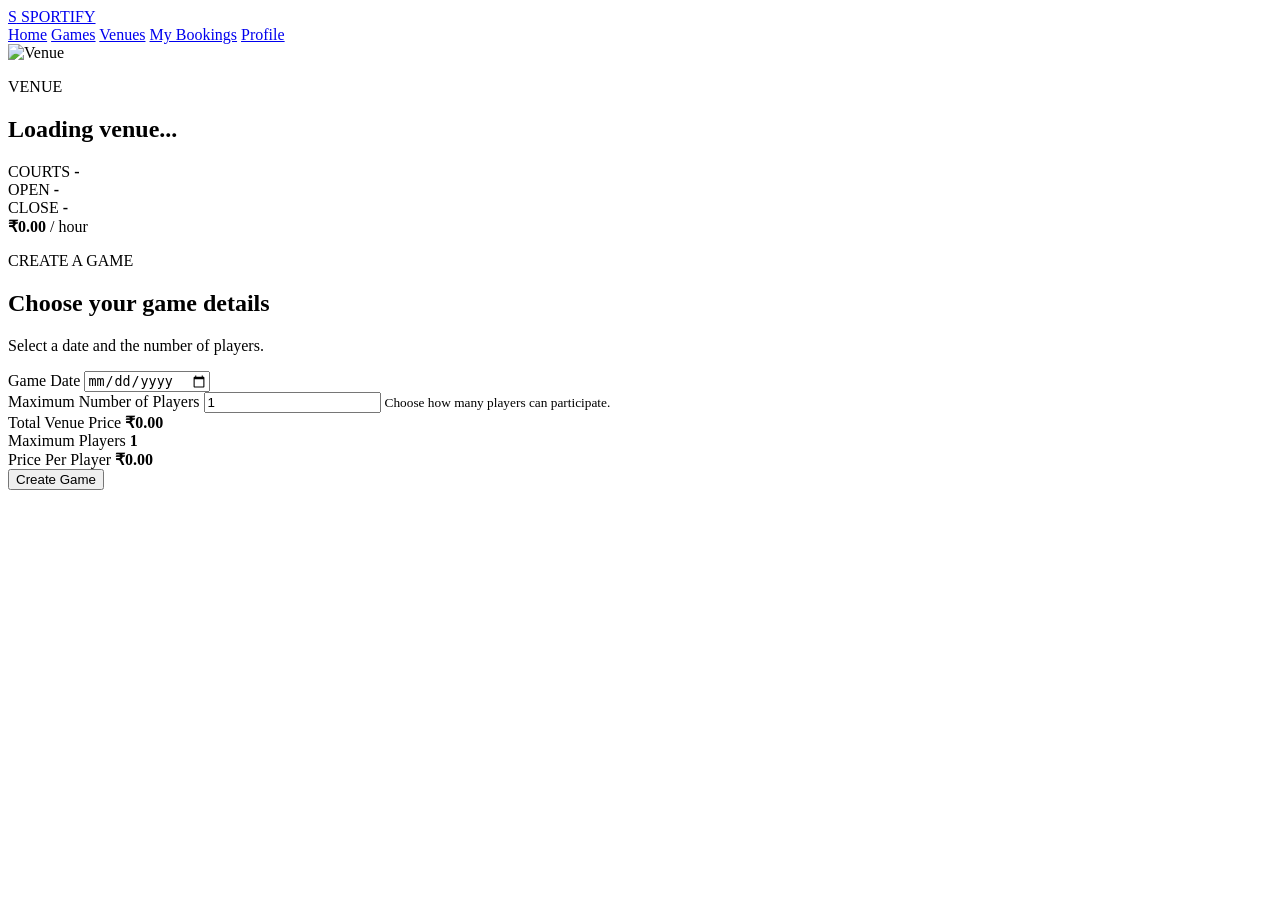
==== Frontend/booking.html @ 76d5d8bf "added vanue page dynamically and mage games and displaying it in games page" ====
<!DOCTYPE html>
<html lang="en">
<head>
    <meta charset="UTF-8">
    <meta name="viewport" content="width=device-width, initial-scale=1.0">

    <title>Book Venue | Sportify</title>

    <link rel="stylesheet" href="../css/booking.css">
</head>

<body>

    <!-- NAVBAR -->
    <header class="navbar">
        <a href="../index.html" class="logo">
            <span class="logo-mark">S</span>
            SPORTIFY
        </a>

        <nav class="nav-links">
            <a href="../index.html">Home</a>
            <a href="./games.html">Games</a>
            <a href="./venue.html">Venues</a>
            <a href="./bookings.html">My Bookings</a>
            <a href="./profile.html">Profile</a>
        </nav>
    </header>

    <!-- BOOKING PAGE -->
    <main class="booking-page">

        <!-- VENUE INFORMATION -->
        <section class="venue-detail">

            <div class="venue-image-container">
                <img id="venueImage" src="" alt="Venue">
            </div>

            <div class="venue-info">

                <p class="section-label">VENUE</p>

                <h1 id="venueName">Loading venue...</h1>

                <p id="venueLocation" class="venue-location"></p>

                <p id="venueSport" class="venue-sport"></p>

                <p id="venueDescription" class="venue-description"></p>

                <div class="venue-meta">
                    <div>
                        <span>COURTS</span>
                        <strong id="venueCourts">-</strong>
                    </div>

                    <div>
                        <span>OPEN</span>
                        <strong id="venueOpening">-</strong>
                    </div>

                    <div>
                        <span>CLOSE</span>
                        <strong id="venueClosing">-</strong>
                    </div>
                </div>

                <div class="venue-price">
                    <strong>₹<span id="venuePrice">0.00</span></strong>
                    <span>/ hour</span>
                </div>

            </div>

        </section>

        <!-- BOOKING FORM -->
        <section class="booking-section">

            <div class="booking-header">
                <p class="section-label">CREATE A GAME</p>
                <h2>Choose your game details</h2>
                <p>Select a date and the number of players.</p>
            </div>

            <form id="bookingForm" class="booking-form">

                <div class="form-group">
                    <label for="bookingDate">Game Date</label>

                    <input
                        type="date"
                        id="bookingDate"
                        name="bookingDate"
                        required
                    >
                </div>

                <div class="form-group">
                    <label for="playerCount">
                        Maximum Number of Players
                    </label>

                    <input
                        type="number"
                        id="playerCount"
                        name="playerCount"
                        min="1"
                        value="1"
                        required
                    >

                    <small id="playerLimit">
                        Choose how many players can participate.
                    </small>
                </div>

                <!-- PRICE SUMMARY -->
                <div class="booking-summary">

                    <div>
                        <span>Total Venue Price</span>
                        <strong id="sessionPrice">₹0.00</strong>
                    </div>

                    <div>
                        <span>Maximum Players</span>
                        <strong id="summaryPlayers">1</strong>
                    </div>

                    <div>
                        <span>Price Per Player</span>
                        <strong id="pricePerPlayer">₹0.00</strong>
                    </div>

                </div>

                <button
                    type="submit"
                    class="confirm-booking-btn"
                >
                    Create Game
                </button>

            </form>

        </section>

    </main>

    <!-- Load JavaScript once, after the page content -->
    <script src="../Backend/booking.js" defer></script>

</body>
</html>
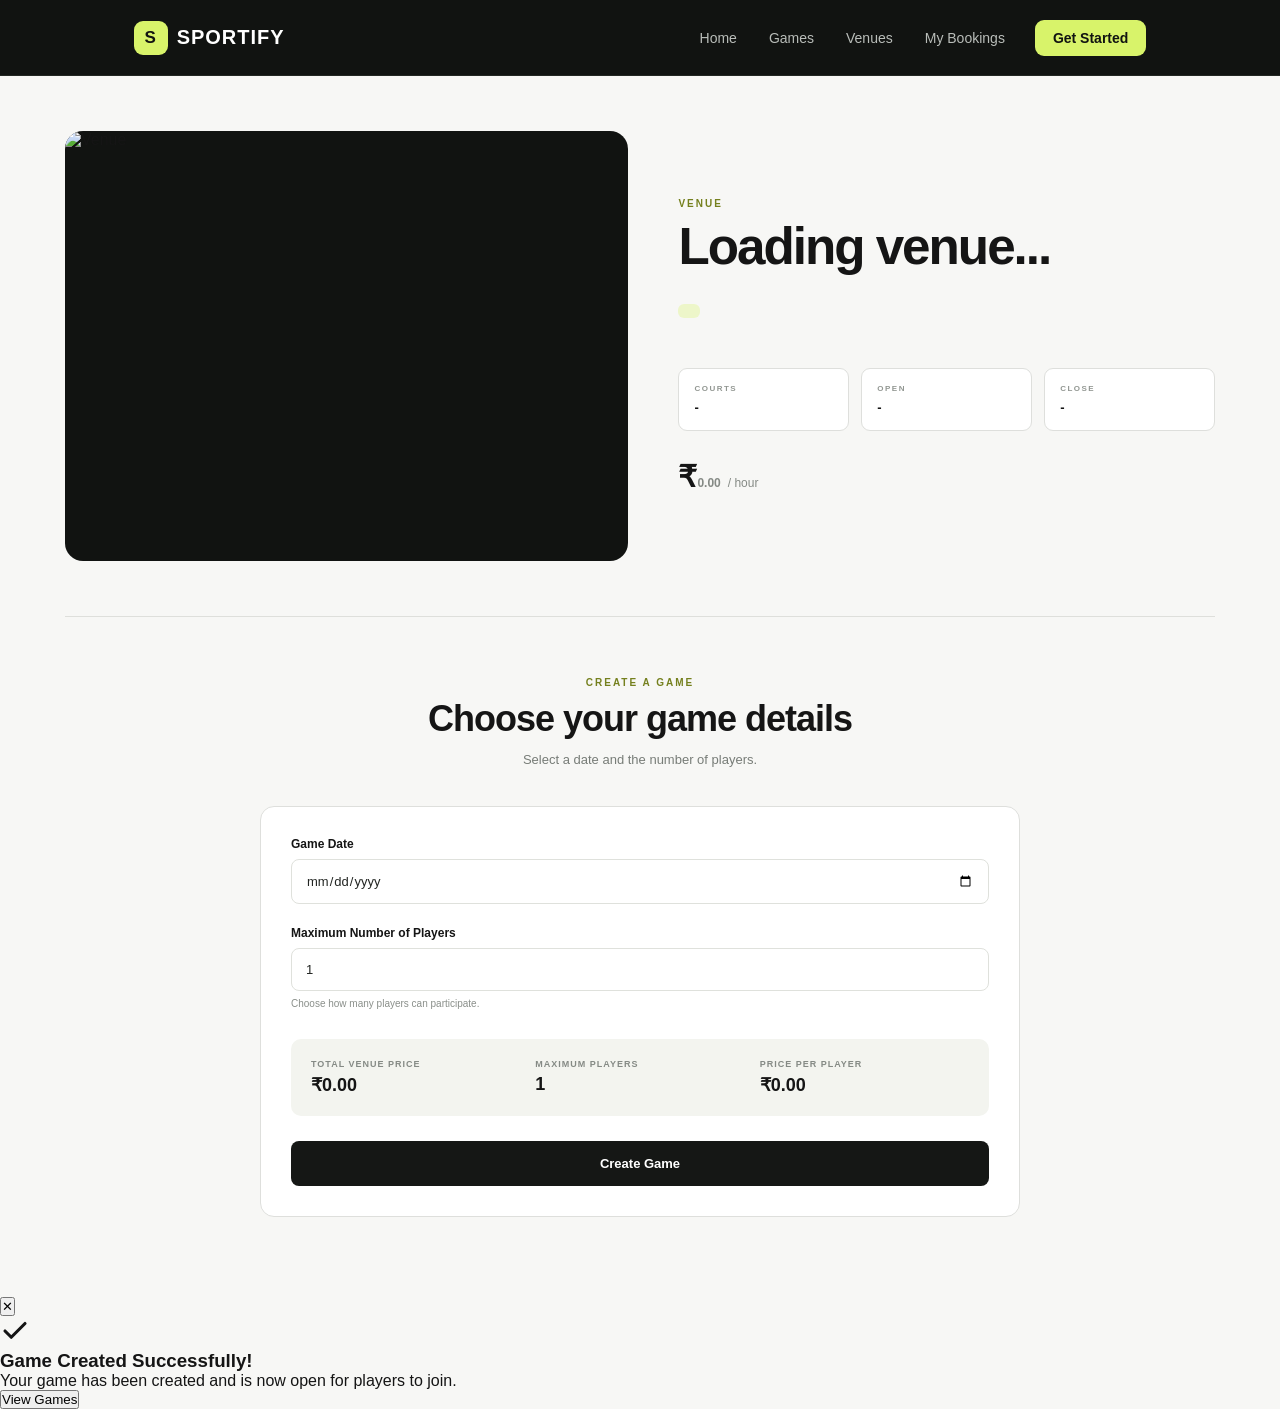
==== commit 15d218f2: "polished css and made navbar same in every page and fixed routing" ====
--- a/Frontend/booking.html
+++ b/Frontend/booking.html
@@ -1,31 +1,49 @@
-
 <!DOCTYPE html>
 <html lang="en">
+
 <head>
     <meta charset="UTF-8">
     <meta name="viewport" content="width=device-width, initial-scale=1.0">
 
     <title>Book Venue | Sportify</title>
 
-    <link rel="stylesheet" href="../css/booking.css">
+    <link rel="stylesheet" href="../CSS/booking.css">
+    <link rel="stylesheet" href="../CSS/navbar.css">
+    <script src="../Backend/app.js" defer></script>
 </head>
 
 <body>
 
     <!-- NAVBAR -->
     <header class="navbar">
-        <a href="../index.html" class="logo">
-            <span class="logo-mark">S</span>
-            SPORTIFY
-        </a>
+        <div class="nav-container">
+            <a href="../index.html" class="logo">
+                <span class="logo-mark">S</span>
+                <span>SPORTIFY</span>
+            </a>
 
-        <nav class="nav-links">
-            <a href="../index.html">Home</a>
-            <a href="./games.html">Games</a>
-            <a href="./venue.html">Venues</a>
-            <a href="./bookings.html">My Bookings</a>
-            <a href="./profile.html">Profile</a>
-        </nav>
+            <nav class="nav-links">
+                <a href="../index.html">Home</a>
+                <a href="./games.html">Games</a>
+                <a href="./venue.html">Venues</a>
+                <a href="./myBookings.html">My Bookings</a>
+            </nav>
+
+            <div class="nav-actions" id="authActions">
+                <div id="loggedOutActions">
+                    <a href="./role.html" class="btn btn-primary nav-btn">
+                        Get Started
+                    </a>
+                </div>
+
+                <div id="loggedInActions" style="display: none;">
+                    <a href="./profile.html" class="welcome-link">
+                        <span class="welcome-label">Welcome</span>
+                        <span class="welcome-name"></span>
+                    </a>
+                </div>
+            </div>
+        </div>
     </header>
 
     <!-- BOOKING PAGE -->
@@ -90,12 +108,7 @@
                 <div class="form-group">
                     <label for="bookingDate">Game Date</label>
 
-                    <input
-                        type="date"
-                        id="bookingDate"
-                        name="bookingDate"
-                        required
-                    >
+                    <input type="date" id="bookingDate" name="bookingDate" required>
                 </div>
 
                 <div class="form-group">
@@ -103,14 +116,7 @@
                         Maximum Number of Players
                     </label>
 
-                    <input
-                        type="number"
-                        id="playerCount"
-                        name="playerCount"
-                        min="1"
-                        value="1"
-                        required
-                    >
+                    <input type="number" id="playerCount" name="playerCount" min="1" value="1" required>
 
                     <small id="playerLimit">
                         Choose how many players can participate.
@@ -137,10 +143,7 @@
 
                 </div>
 
-                <button
-                    type="submit"
-                    class="confirm-booking-btn"
-                >
+                <button type="submit" class="confirm-booking-btn">
                     Create Game
                 </button>
 
@@ -154,4 +157,23 @@
     <script src="../Backend/booking.js" defer></script>
 
 </body>
+
+</html> <button type="button" class="sportify-popup-close" id="bookingPopupClose">✕</button>
+<div class="sportify-popup-icon-wrap success" id="bookingPopupIcon">
+    <svg width="30" height="30" viewBox="0 0 24 24" fill="none" stroke="currentColor" stroke-width="2.5"
+        stroke-linecap="round" stroke-linejoin="round">
+        <path d="M20 6L9 17l-5-5" />
+    </svg>
+</div>
+<h3 class="sportify-popup-title" id="bookingPopupTitle">Game Created Successfully!</h3>
+<p class="sportify-popup-message" id="bookingPopupMessage">Your game has been created and is now open for players to
+    join.</p>
+<div class="sportify-popup-actions">
+    <button type="button" class="sportify-popup-btn" id="bookingPopupBtn">View Games</button>
+</div>
+</div>
+</div>
+
+</body>
+
 </html>
--- a/CSS/booking.css
+++ b/CSS/booking.css
@@ -0,0 +1,589 @@
+/* ================= RESET ================= */
+
+* {
+    margin: 0;
+    padding: 0;
+    box-sizing: border-box;
+}
+
+body {
+    font-family: "DM Sans", sans-serif;
+    background: #f7f7f5;
+    color: #151515;
+}
+
+a {
+    text-decoration: none;
+    color: inherit;
+}
+
+button,
+input,
+select {
+    font-family: inherit;
+}
+
+
+/* ================= NAVBAR ================= */
+
+.navbar {
+    height: 72px;
+
+    padding: 0 7%;
+
+    display: flex;
+    align-items: center;
+    justify-content: space-between;
+
+    background: #111311;
+    color: #ffffff;
+}
+
+.logo {
+    display: flex;
+    align-items: center;
+    gap: 9px;
+
+    font-family: "Space Grotesk", sans-serif;
+    font-size: 19px;
+    font-weight: 700;
+    letter-spacing: 1px;
+}
+
+.logo-mark {
+    width: 34px;
+    height: 34px;
+
+    display: grid;
+    place-items: center;
+
+    border-radius: 9px;
+
+    background: #d8f36a;
+    color: #111311;
+
+    font-size: 17px;
+}
+
+.nav-links {
+    display: flex;
+    align-items: center;
+    gap: 28px;
+
+    font-size: 13px;
+}
+
+.nav-links a {
+    color: #c8ccc7;
+
+    transition: color 0.2s ease;
+}
+
+.nav-links a:hover {
+    color: #d8f36a;
+}
+
+
+/* ================= PAGE ================= */
+
+.booking-page {
+    width: min(1150px, 90%);
+
+    margin: 55px auto 80px;
+}
+
+
+/* ================= VENUE DETAILS ================= */
+
+.venue-detail {
+    display: grid;
+    grid-template-columns: 1.05fr 1fr;
+
+    gap: 50px;
+
+    padding-bottom: 55px;
+
+    border-bottom: 1px solid #dedfdb;
+}
+
+.venue-image-container {
+    min-height: 430px;
+
+    overflow: hidden;
+
+    border-radius: 18px;
+
+    background: #111311;
+
+    display: flex;
+    align-items: center;
+    justify-content: center;
+}
+
+.venue-image-container img {
+    width: 100%;
+    height: 100%;
+
+    min-height: 430px;
+
+    object-fit: cover;
+}
+
+.venue-info {
+    display: flex;
+    flex-direction: column;
+    justify-content: center;
+}
+
+.section-label {
+    color: #75801e;
+
+    font-size: 10px;
+    font-weight: 800;
+
+    letter-spacing: 2px;
+}
+
+.venue-info h1 {
+    margin-top: 12px;
+
+    font-family: "Space Grotesk", sans-serif;
+
+    font-size: clamp(38px, 4vw, 58px);
+
+    line-height: 1;
+
+    letter-spacing: -2px;
+}
+
+.venue-location {
+    margin-top: 15px;
+
+    color: #6f746f;
+
+    font-size: 14px;
+}
+
+.venue-sport {
+    width: fit-content;
+
+    margin-top: 16px;
+    padding: 7px 11px;
+
+    border-radius: 6px;
+
+    background: #edf6c9;
+    color: #617d17;
+
+    font-size: 10px;
+    font-weight: 800;
+
+    letter-spacing: 1px;
+    text-transform: uppercase;
+}
+
+.venue-description {
+    max-width: 520px;
+
+    margin-top: 20px;
+
+    color: #777c77;
+
+    font-size: 13px;
+    line-height: 1.7;
+}
+
+
+/* ================= VENUE META ================= */
+
+.venue-meta {
+    display: grid;
+    grid-template-columns: repeat(3, 1fr);
+
+    gap: 12px;
+
+    margin-top: 30px;
+}
+
+.venue-meta div {
+    padding: 15px;
+
+    border: 1px solid #dedfdc;
+    border-radius: 9px;
+
+    background: #ffffff;
+}
+
+.venue-meta span {
+    display: block;
+
+    color: #929792;
+
+    font-size: 8px;
+    font-weight: 800;
+
+    letter-spacing: 1.5px;
+}
+
+.venue-meta strong {
+    display: block;
+
+    margin-top: 7px;
+
+    font-size: 13px;
+}
+
+
+/* ================= PRICE ================= */
+
+.venue-price {
+    margin-top: 28px;
+
+    display: flex;
+    align-items: baseline;
+    gap: 7px;
+}
+
+.venue-price strong {
+    font-family: "Space Grotesk", sans-serif;
+
+    font-size: 30px;
+}
+
+.venue-price span {
+    color: #858a85;
+
+    font-size: 12px;
+}
+
+
+/* ================= BOOKING SECTION ================= */
+
+.booking-section {
+    width: min(760px, 100%);
+
+    margin: 60px auto 0;
+}
+
+.booking-header {
+    text-align: center;
+}
+
+.booking-header h2 {
+    margin-top: 10px;
+
+    font-family: "Space Grotesk", sans-serif;
+
+    font-size: 36px;
+
+    letter-spacing: -1px;
+}
+
+.booking-header > p:last-child {
+    max-width: 500px;
+
+    margin: 10px auto 0;
+
+    color: #777c77;
+
+    font-size: 13px;
+    line-height: 1.6;
+}
+
+
+/* ================= FORM ================= */
+
+.booking-form {
+    margin-top: 35px;
+
+    padding: 30px;
+
+    border: 1px solid #dedfdc;
+    border-radius: 14px;
+
+    background: #ffffff;
+}
+
+.form-group {
+    margin-bottom: 22px;
+}
+
+.form-group label {
+    display: block;
+
+    margin-bottom: 8px;
+
+    font-size: 12px;
+    font-weight: 700;
+}
+
+.form-group input,
+.form-group select {
+    width: 100%;
+
+    padding: 13px 14px;
+
+    border: 1px solid #dfe1dc;
+    border-radius: 8px;
+
+    outline: none;
+
+    background: #ffffff;
+
+    color: #222522;
+
+    font-size: 13px;
+
+    transition:
+        border-color 0.2s ease,
+        box-shadow 0.2s ease;
+}
+
+.form-group input:focus,
+.form-group select:focus {
+    border-color: #9eb53d;
+
+    box-shadow: 0 0 0 3px rgba(216, 243, 106, 0.2);
+}
+
+.form-group small {
+    display: block;
+
+    margin-top: 7px;
+
+    color: #8a8f8a;
+
+    font-size: 10px;
+}
+
+
+/* ================= SUMMARY ================= */
+
+.booking-summary {
+    margin-top: 30px;
+    padding: 20px;
+
+    display: grid;
+    grid-template-columns: repeat(3, 1fr);
+
+    gap: 15px;
+
+    border-radius: 10px;
+
+    background: #f3f4ef;
+}
+
+.booking-summary div {
+    display: flex;
+    flex-direction: column;
+    gap: 5px;
+}
+
+.booking-summary span {
+    color: #858a85;
+
+    font-size: 9px;
+    font-weight: 700;
+
+    letter-spacing: 1px;
+    text-transform: uppercase;
+}
+
+.booking-summary strong {
+    font-family: "Space Grotesk", sans-serif;
+
+    font-size: 18px;
+}
+
+
+/* ================= BUTTON ================= */
+
+.confirm-booking-btn {
+    width: 100%;
+
+    margin-top: 25px;
+
+    padding: 15px;
+
+    border: none;
+    border-radius: 8px;
+
+    background: #151715;
+    color: #ffffff;
+
+    font-size: 13px;
+    font-weight: 700;
+
+    cursor: pointer;
+
+    transition:
+        background 0.2s ease,
+        transform 0.2s ease;
+}
+
+.confirm-booking-btn:hover {
+    background: #292c29;
+
+    transform: translateY(-2px);
+}
+
+
+/* ================= RESPONSIVE ================= */
+
+@media (max-width: 850px) {
+
+    .navbar {
+        padding: 0 5%;
+    }
+
+    .nav-links {
+        gap: 15px;
+    }
+
+    .venue-detail {
+        grid-template-columns: 1fr;
+
+        gap: 30px;
+    }
+
+    .venue-image-container,
+    .venue-image-container img {
+        min-height: 330px;
+    }
+
+    .venue-info h1 {
+        font-size: 44px;
+    }
+}
+
+
+@media (max-width: 600px) {
+
+    .navbar {
+        height: auto;
+
+        padding: 18px 20px;
+
+        flex-direction: column;
+
+        gap: 18px;
+    }
+
+    .nav-links {
+        width: 100%;
+
+        justify-content: center;
+
+        gap: 14px;
+
+        flex-wrap: wrap;
+
+        font-size: 11px;
+    }
+
+    .booking-page {
+        width: calc(100% - 30px);
+
+        margin-top: 30px;
+    }
+
+    .venue-image-container,
+    .venue-image-container img {
+        min-height: 240px;
+    }
+
+    .venue-info h1 {
+        font-size: 36px;
+    }
+
+    .venue-meta {
+        grid-template-columns: 1fr;
+    }
+
+    .booking-section {
+        margin-top: 45px;
+    }
+
+    .booking-header h2 {
+        font-size: 29px;
+    }
+
+    .booking-form {
+        padding: 20px;
+    }
+
+    .booking-summary {
+        grid-template-columns: 1fr;
+    }
+}
+
+
+.time-slots {
+    display: grid;
+    grid-template-columns: repeat(3, minmax(0, 1fr));
+    gap: 16px;
+    margin-top: 16px;
+}
+
+.time-slot {
+    min-height: 70px;
+    padding: 16px 12px;
+    border: 1px solid #22c55e;
+    border-radius: 12px;
+    background: #166534;
+    color: #ffffff;
+    font-family: inherit;
+    font-size: 15px;
+    font-weight: 600;
+    cursor: pointer;
+    transition: 0.2s ease;
+}
+
+/* Available slots */
+.time-slot.available {
+    background: #166534;
+    border-color: #22c55e;
+    color: #ffffff;
+}
+
+.time-slot.available:hover {
+    background: #15803d;
+    transform: translateY(-2px);
+}
+
+/* Booked slots */
+.time-slot.booked,
+.time-slot:disabled {
+    background: #7f1d1d;
+    border-color: #ef4444;
+    color: #fecaca;
+    cursor: not-allowed;
+    opacity: 1;
+}
+
+/* Selected slot */
+.time-slot.selected {
+    background: #171917;
+    border: 2px solid #d8f36a;
+    color: #d8f36a;
+    box-shadow: 0 0 0 2px rgba(216, 243, 106, 0.15);
+}
+
+@media (max-width: 700px) {
+    .time-slots {
+        grid-template-columns: repeat(2, minmax(0, 1fr));
+        gap: 12px;
+    }
+
+    .time-slot {
+        min-height: 60px;
+        padding: 14px 8px;
+        font-size: 13px;
+    }
+}
+
+@media (max-width: 380px) {
+    .time-slots {
+        grid-template-columns: 1fr;
+    }
+}
--- a/CSS/navbar.css
+++ b/CSS/navbar.css
@@ -0,0 +1,131 @@
+/* =========================================================
+   SPORTIFY UNIFIED NAVBAR STYLES
+   ========================================================= */
+
+.navbar {
+    height: 76px;
+    background: #111311;
+    color: #ffffff;
+    display: flex;
+    align-items: center;
+    border-bottom: 1px solid #232723;
+    position: sticky;
+    top: 0;
+    z-index: 1000;
+    width: 100%;
+}
+
+.nav-container {
+    width: min(1180px, 92%);
+    margin: 0 auto;
+    display: flex;
+    align-items: center;
+    justify-content: space-between;
+    gap: 30px;
+}
+
+.logo {
+    display: flex;
+    align-items: center;
+    gap: 9px;
+    font-family: "Space Grotesk", sans-serif;
+    font-size: 20px;
+    font-weight: 700;
+    letter-spacing: 1px;
+    color: #ffffff;
+    text-decoration: none;
+}
+
+.logo-mark {
+    width: 34px;
+    height: 34px;
+    border-radius: 9px;
+    background: #d8f36a;
+    color: #111311;
+    display: grid;
+    place-items: center;
+    font-size: 17px;
+    font-weight: 800;
+    flex-shrink: 0;
+}
+
+.nav-links {
+    display: flex;
+    align-items: center;
+    gap: 32px;
+    margin-left: auto;
+}
+
+.nav-links a {
+    color: #b9bdb9;
+    text-decoration: none;
+    font-size: 14px;
+    font-weight: 500;
+    transition: color 0.2s ease;
+}
+
+.nav-links a:hover,
+.nav-links a.active {
+    color: #d8f36a;
+}
+
+.nav-actions {
+    display: flex;
+    align-items: center;
+    gap: 16px;
+}
+
+.nav-btn {
+    display: inline-flex;
+    align-items: center;
+    justify-content: center;
+    padding: 10px 18px;
+    border-radius: 9px;
+    font-size: 14px;
+    font-weight: 700;
+    background: #d8f36a;
+    color: #111311;
+    text-decoration: none;
+    transition: transform 0.2s ease, background 0.2s ease;
+}
+
+.nav-btn:hover {
+    background: #c8e45a;
+    transform: translateY(-2px);
+}
+
+/* User logged-in welcome pill */
+.welcome-link {
+    display: inline-flex;
+    align-items: center;
+    gap: 8px;
+    padding: 8px 14px;
+    border-radius: 10px;
+    background: rgba(255, 255, 255, 0.04);
+    border: 1px solid rgba(255, 255, 255, 0.08);
+    text-decoration: none;
+    transition: background 0.2s ease, border-color 0.2s ease;
+}
+
+.welcome-link:hover {
+    background: #1c201c;
+    border-color: rgba(216, 243, 106, 0.3);
+}
+
+.welcome-label {
+    font-size: 12px;
+    color: #8e938c;
+    font-weight: 500;
+}
+
+.welcome-name {
+    font-size: 14px;
+    color: #d8f36a;
+    font-weight: 700;
+}
+
+@media (max-width: 768px) {
+    .nav-links {
+        display: none;
+    }
+}
